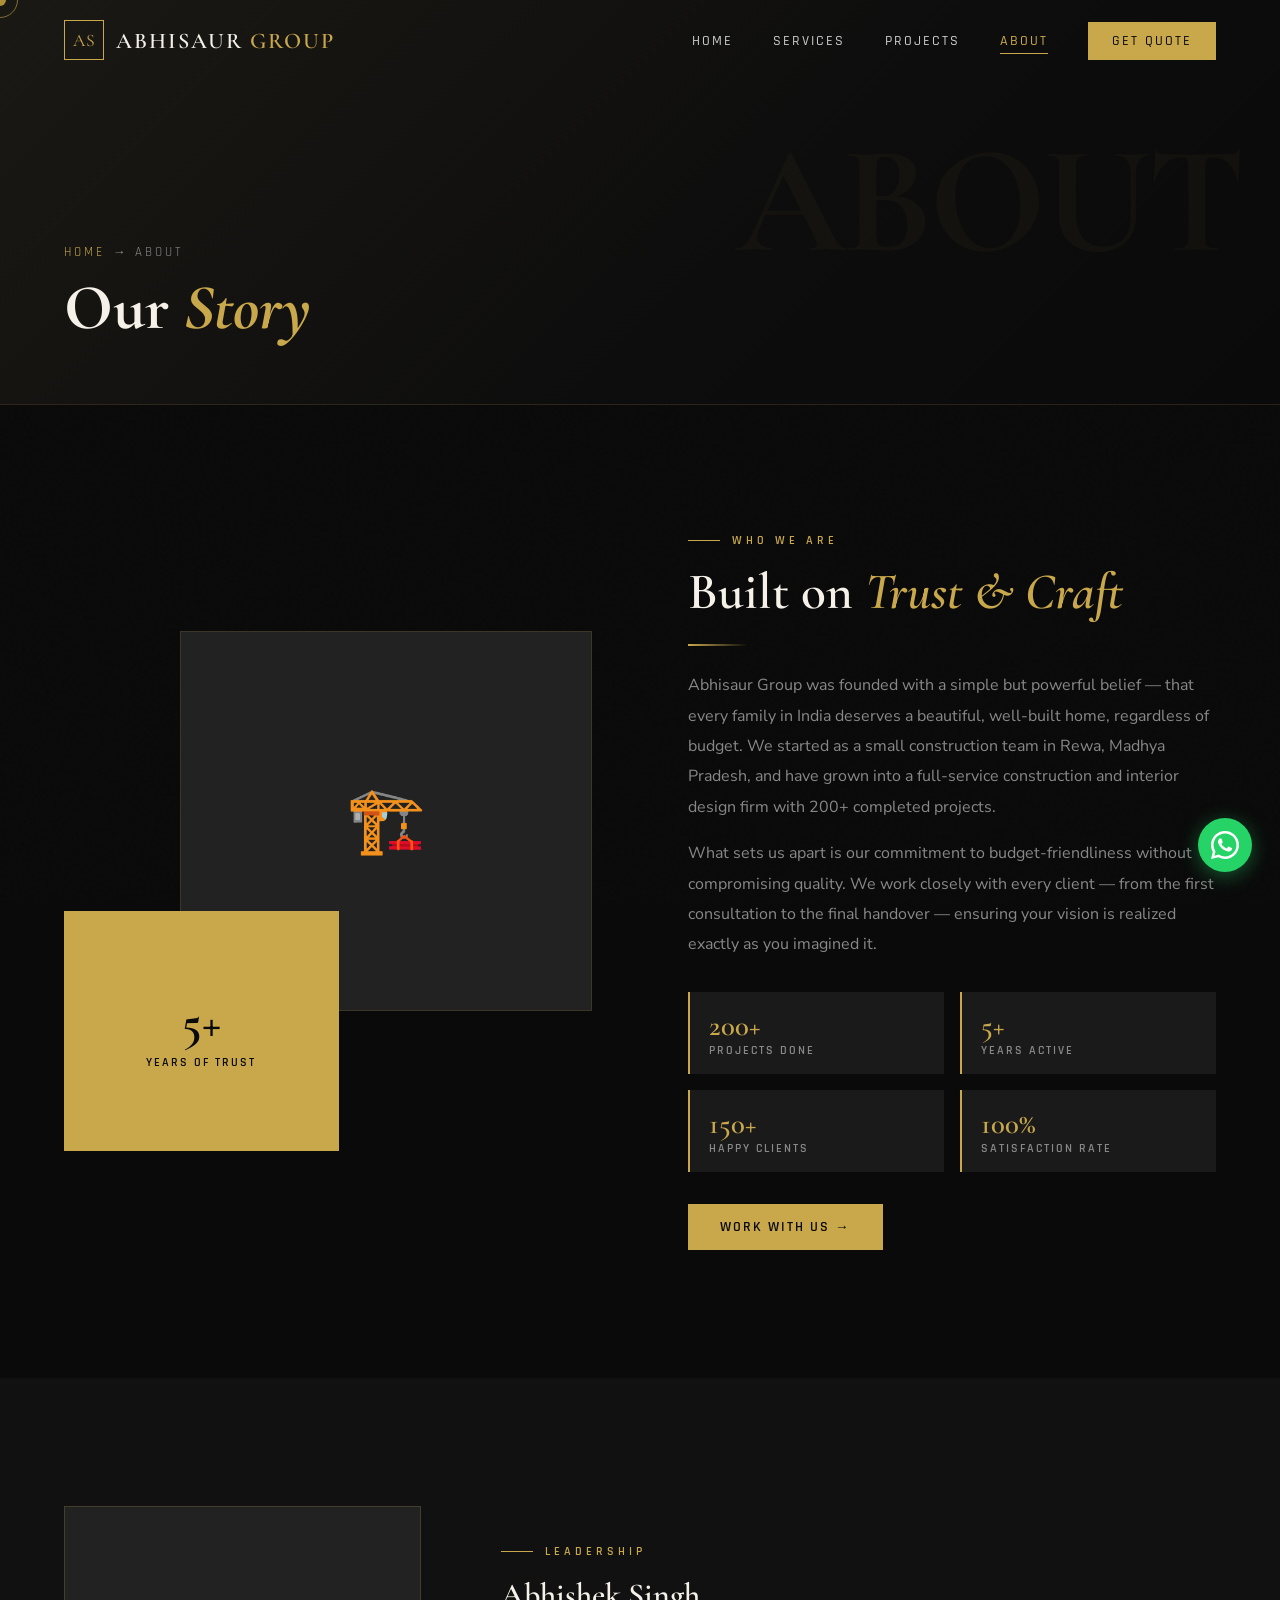
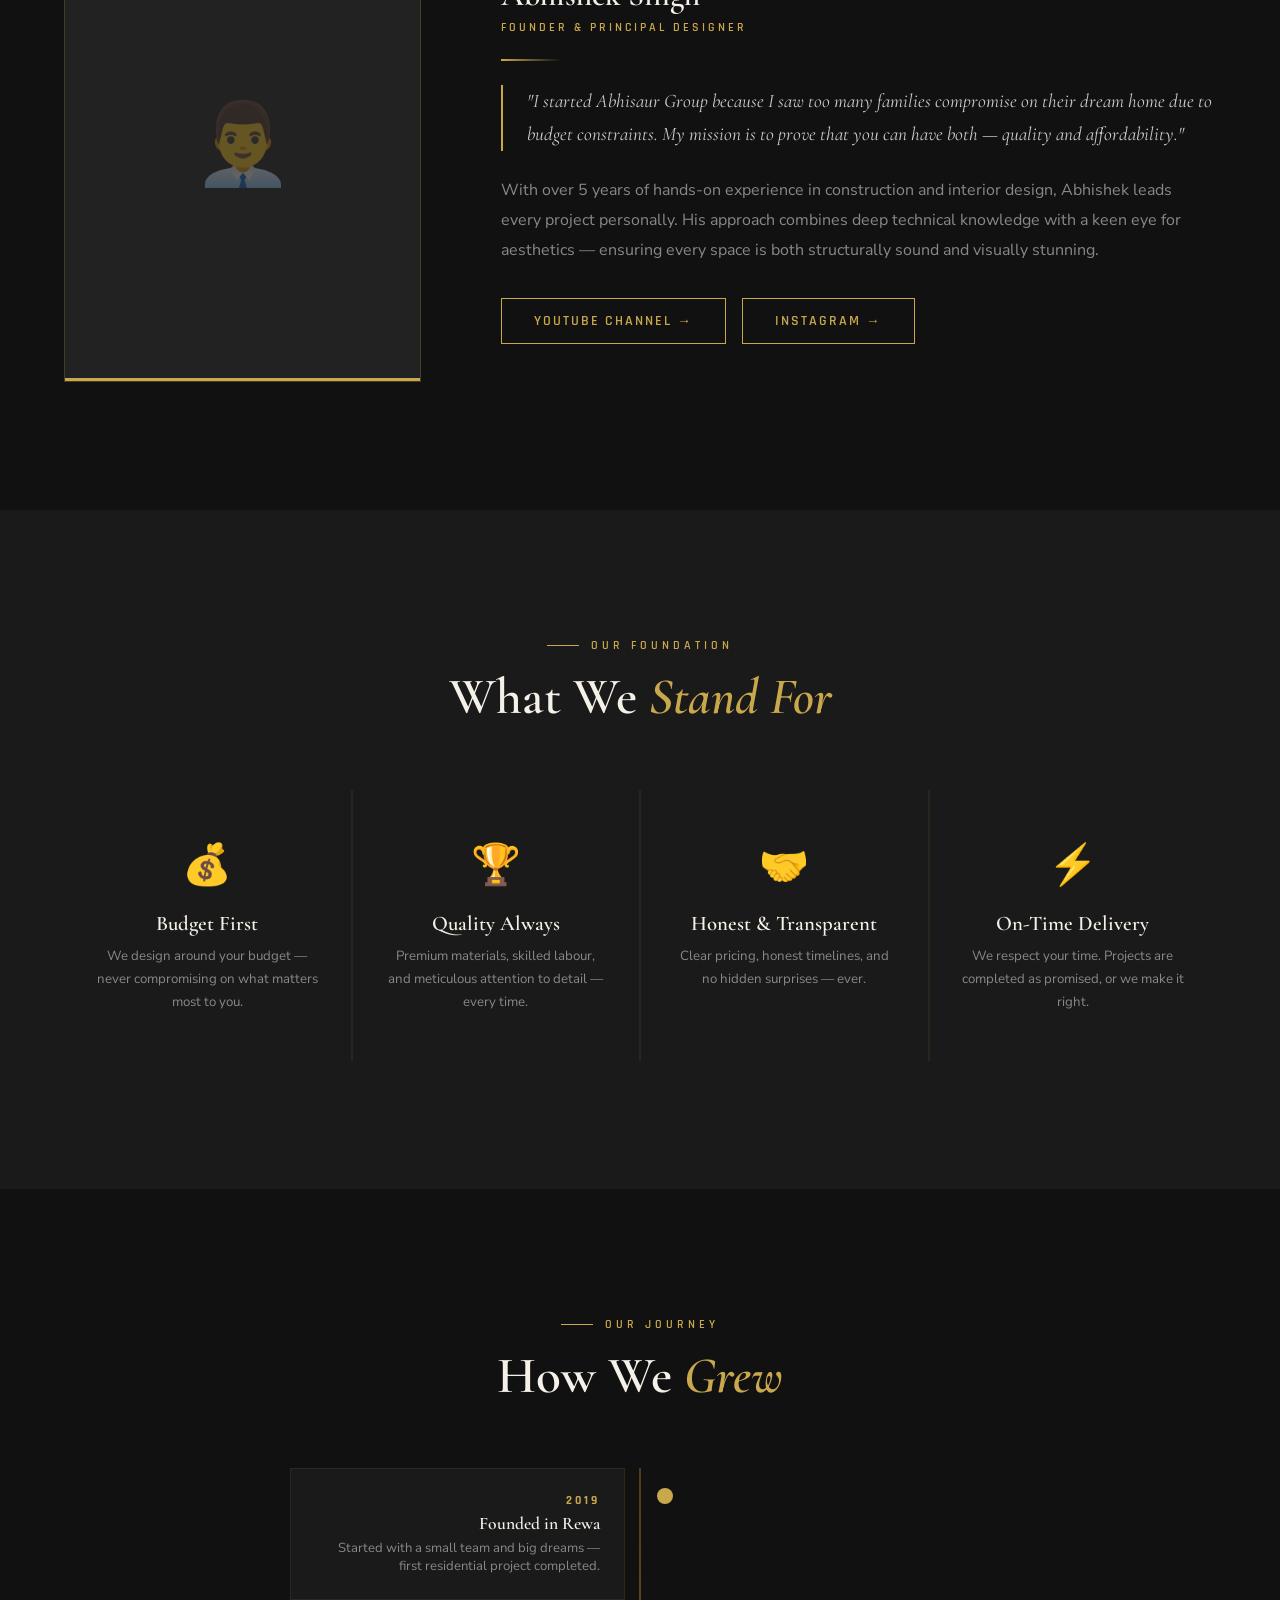
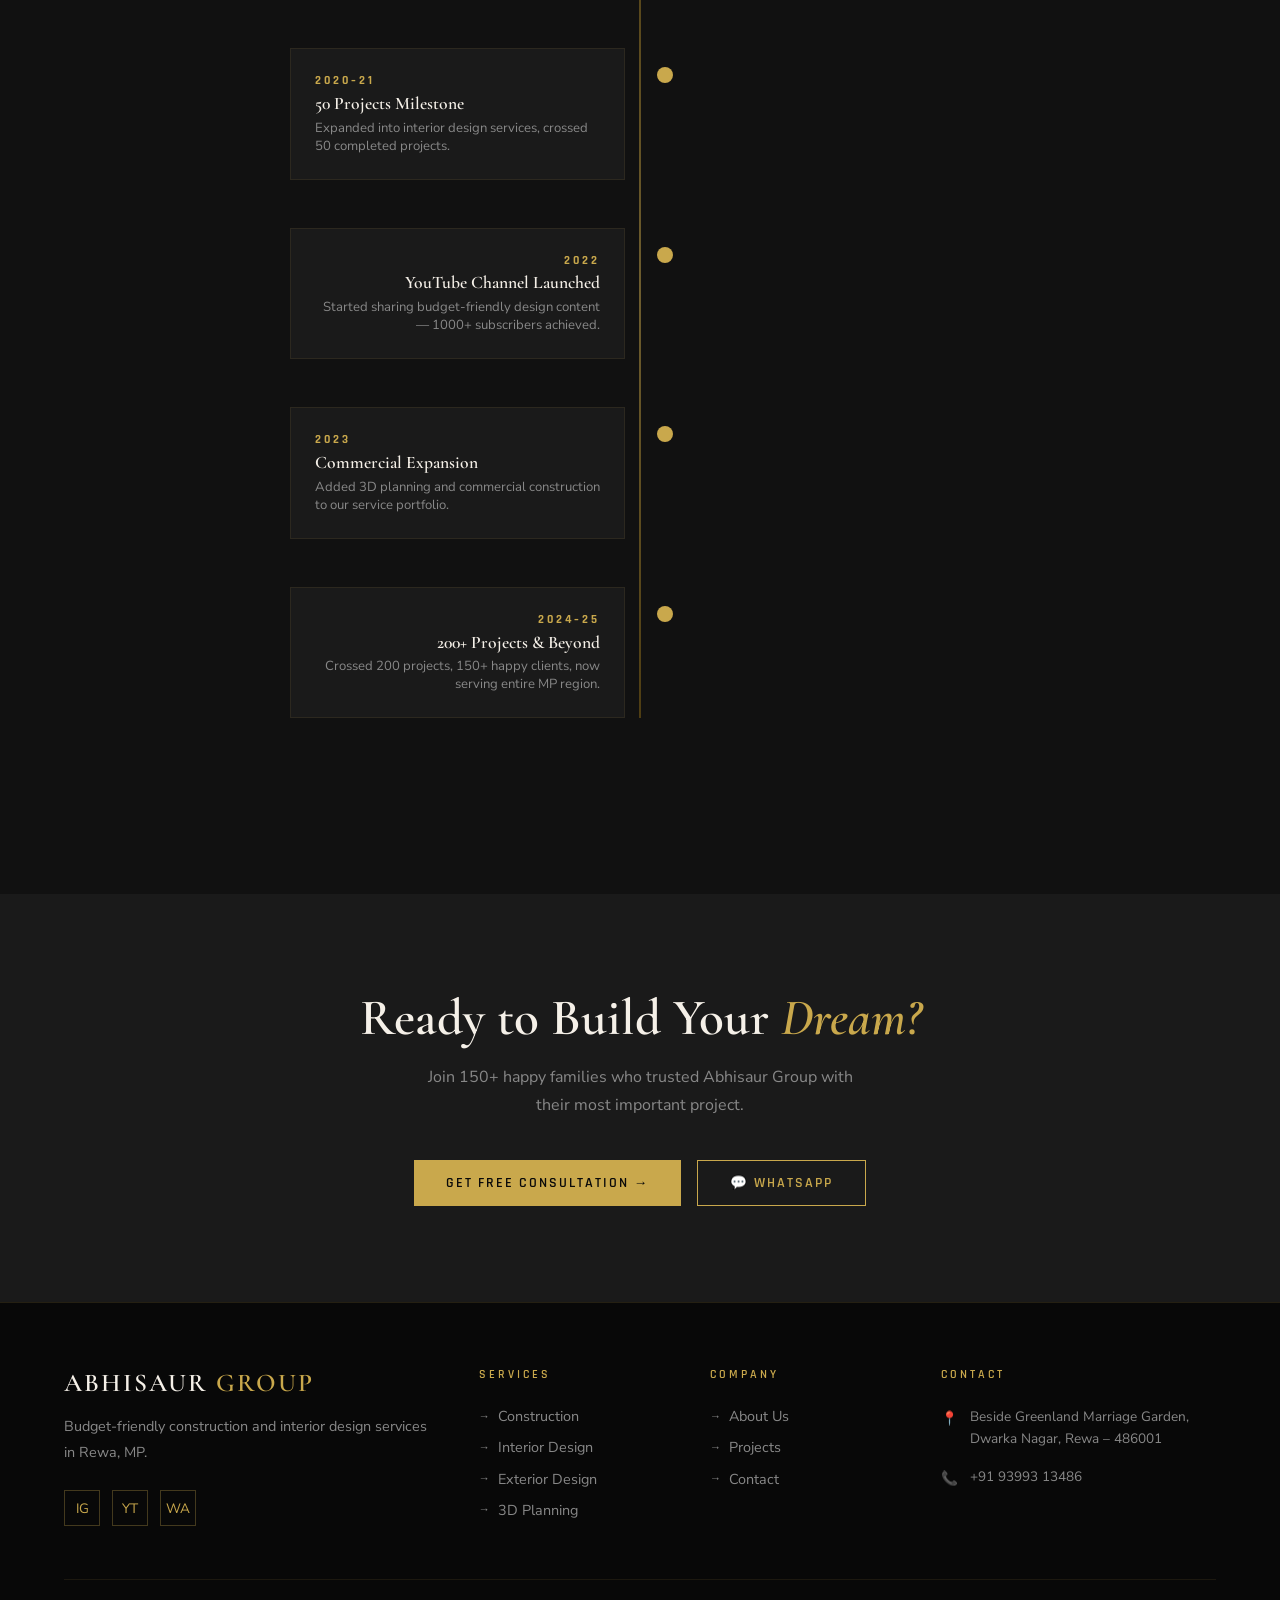
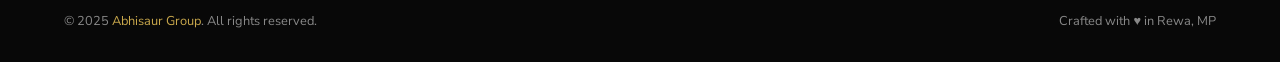
==== templates/about.html @ 3e4222fb "Abhisaur Group website" ====
<!DOCTYPE html>
<html lang="en">
<head>
<meta charset="UTF-8">
<meta name="viewport" content="width=device-width, initial-scale=1.0">
<title>About Us — Abhisaur Group</title>
<link rel="stylesheet" href="/static/css/main.css">
<style>
.about-story {
  padding: 8rem 5%;
  display: grid; grid-template-columns: 1fr 1fr;
  gap: 6rem; align-items: center;
}
.about-img-stack {
  position: relative; height: 520px;
}
.about-img-1 {
  position: absolute; right: 0; top: 0;
  width: 78%; height: 380px;
  background: var(--dark3);
  border: 1px solid rgba(201,168,76,0.15);
  display: flex; align-items: center; justify-content: center;
  font-size: 4rem;
}
.about-img-2 {
  position: absolute; left: 0; bottom: 0;
  width: 52%; height: 240px;
  background: var(--gold);
  display: flex; align-items: center; justify-content: center;
  flex-direction: column;
  z-index: 2; gap: 4px;
}
.about-img-2-num {
  font-family: 'Cormorant Garamond', serif;
  font-size: 3rem; font-weight: 700; color: var(--black);
}
.about-img-2-text {
  font-family: 'Rajdhani', sans-serif;
  font-size: 0.75rem; font-weight: 600;
  letter-spacing: 2px; color: var(--black); text-transform: uppercase;
}
.about-text .section-title { margin: 0.5rem 0 1rem; }
.about-text p { color: var(--gray); line-height: 1.9; margin-bottom: 1rem; }
.about-highlights {
  display: grid; grid-template-columns: 1fr 1fr;
  gap: 1rem; margin: 2rem 0;
}
.highlight-item {
  background: var(--dark2);
  border-left: 2px solid var(--gold);
  padding: 1rem 1.2rem;
}
.highlight-val {
  font-family: 'Cormorant Garamond', serif;
  font-size: 1.8rem; font-weight: 600; color: var(--gold);
}
.highlight-key {
  font-family: 'Rajdhani', sans-serif;
  font-size: 0.72rem; font-weight: 600;
  letter-spacing: 2px; color: var(--gray);
  text-transform: uppercase;
}

.values-section {
  padding: 8rem 5%;
  background: var(--dark2);
}
.values-grid {
  display: grid; grid-template-columns: repeat(4, 1fr);
  gap: 2px; background: rgba(201,168,76,0.08);
  margin-top: 4rem;
}
.value-card {
  background: var(--dark2);
  padding: 3rem 2rem; text-align: center;
  transition: background 0.3s;
}
.value-card:hover { background: var(--dark3); }
.value-icon { font-size: 2.5rem; margin-bottom: 1.2rem; display: block; }
.value-name {
  font-family: 'Cormorant Garamond', serif;
  font-size: 1.3rem; font-weight: 600; color: var(--white);
  margin-bottom: 0.6rem;
}
.value-desc { color: var(--gray); font-size: 0.83rem; line-height: 1.7; }

.founder-section {
  padding: 8rem 5%;
  display: grid; grid-template-columns: 1fr 2fr;
  gap: 5rem; align-items: center;
}
.founder-photo {
  width: 100%; aspect-ratio: 3/4;
  background: var(--dark3);
  border: 1px solid rgba(201,168,76,0.2);
  display: flex; align-items: center; justify-content: center;
  position: relative; overflow: hidden;
}
.founder-photo::after {
  content: ''; position: absolute;
  bottom: 0; left: 0; right: 0; height: 3px;
  background: var(--gold);
}
.founder-photo-icon { font-size: 5rem; opacity: 0.3; }
.founder-name {
  font-family: 'Cormorant Garamond', serif;
  font-size: 2rem; font-weight: 600; color: var(--white);
  margin-bottom: 0.3rem;
}
.founder-title {
  font-family: 'Rajdhani', sans-serif;
  font-size: 0.78rem; font-weight: 600;
  letter-spacing: 3px; text-transform: uppercase;
  color: var(--gold); margin-bottom: 1.5rem;
}
.founder-quote {
  font-family: 'Cormorant Garamond', serif;
  font-size: 1.2rem; font-style: italic;
  color: var(--gray-light); line-height: 1.7;
  border-left: 2px solid var(--gold);
  padding-left: 1.5rem; margin: 1.5rem 0;
}
.founder-text { color: var(--gray); line-height: 1.9; }

.timeline-section {
  padding: 8rem 5%;
  background: var(--dark);
}
.timeline { position: relative; max-width: 700px; margin: 4rem auto 0; }
.timeline::before {
  content: ''; position: absolute;
  left: 50%; top: 0; bottom: 0; width: 1px;
  background: linear-gradient(var(--gold-dark), var(--gold), var(--gold-dark));
  transform: translateX(-50%);
}
.timeline-item {
  display: flex; gap: 2rem;
  margin-bottom: 3rem; align-items: flex-start;
}
.timeline-item:nth-child(even) { flex-direction: row-reverse; }
.timeline-content {
  flex: 1;
  background: var(--dark2);
  border: 1px solid rgba(201,168,76,0.1);
  padding: 1.5rem; position: relative;
}
.timeline-item:nth-child(odd) .timeline-content { text-align: right; }
.timeline-dot {
  width: 16px; height: 16px; flex-shrink: 0;
  background: var(--gold); border-radius: 50%;
  margin-top: 1.2rem; position: relative; z-index: 1;
}
.timeline-year {
  font-family: 'Rajdhani', sans-serif;
  font-size: 0.72rem; font-weight: 700;
  letter-spacing: 3px; color: var(--gold);
  margin-bottom: 0.3rem;
}
.timeline-event {
  font-family: 'Cormorant Garamond', serif;
  font-size: 1.1rem; font-weight: 600; color: var(--white);
}
.timeline-detail { color: var(--gray); font-size: 0.82rem; margin-top: 0.3rem; }

@media (max-width: 768px) {
  .about-story { grid-template-columns: 1fr; }
  .about-img-stack { height: 350px; }
  .values-grid { grid-template-columns: repeat(2, 1fr); }
  .founder-section { grid-template-columns: 1fr; }
  .founder-photo { max-width: 280px; margin: 0 auto; }
  .timeline::before { left: 24px; }
  .timeline-item, .timeline-item:nth-child(even) { flex-direction: row; }
  .timeline-item:nth-child(odd) .timeline-content { text-align: left; }
}
</style>
</head>
<body>
<div class="cursor"></div>
<div class="cursor-follower"></div>

<nav>
  <a href="/" class="nav-logo">
    <div class="nav-logo-emblem">AS</div>
    <span class="nav-logo-text">ABHISAUR <span>GROUP</span></span>
  </a>
  <ul class="nav-links">
    <li><a href="/">Home</a></li>
    <li><a href="/services">Services</a></li>
    <li><a href="/projects">Projects</a></li>
    <li><a href="/about" class="active">About</a></li>
    <li><a href="/contact" class="nav-cta">Get Quote</a></li>
  </ul>
  <div class="hamburger"><span></span><span></span><span></span></div>
</nav>
<div class="mobile-menu">
  <span class="mobile-close">✕</span>
  <a href="/">Home</a><a href="/services">Services</a>
  <a href="/projects">Projects</a><a href="/about">About</a>
  <a href="/contact">Get Quote</a>
</div>

<div class="page-hero">
  <div class="page-hero-bg-text">ABOUT</div>
  <div class="page-hero-content">
    <div class="page-breadcrumb"><a href="/">Home</a> → About</div>
    <h1 class="page-hero-title">Our <span>Story</span></h1>
  </div>
</div>

<!-- STORY -->
<section class="about-story">
  <div class="about-img-stack reveal-left">
    <div class="about-img-1">🏗️</div>
    <div class="about-img-2">
      <div class="about-img-2-num">5+</div>
      <div class="about-img-2-text">Years of Trust</div>
    </div>
  </div>
  <div class="about-text reveal-right">
    <div class="section-tag">Who We Are</div>
    <h2 class="section-title">Built on <span>Trust & Craft</span></h2>
    <div class="gold-line"></div>
    <p>Abhisaur Group was founded with a simple but powerful belief — that every family in India deserves a beautiful, well-built home, regardless of budget. We started as a small construction team in Rewa, Madhya Pradesh, and have grown into a full-service construction and interior design firm with 200+ completed projects.</p>
    <p>What sets us apart is our commitment to budget-friendliness without compromising quality. We work closely with every client — from the first consultation to the final handover — ensuring your vision is realized exactly as you imagined it.</p>
    <div class="about-highlights">
      <div class="highlight-item">
        <div class="highlight-val">200+</div>
        <div class="highlight-key">Projects Done</div>
      </div>
      <div class="highlight-item">
        <div class="highlight-val">5+</div>
        <div class="highlight-key">Years Active</div>
      </div>
      <div class="highlight-item">
        <div class="highlight-val">150+</div>
        <div class="highlight-key">Happy Clients</div>
      </div>
      <div class="highlight-item">
        <div class="highlight-val">100%</div>
        <div class="highlight-key">Satisfaction Rate</div>
      </div>
    </div>
    <a href="/contact" class="btn-gold">Work With Us →</a>
  </div>
</section>

<!-- FOUNDER -->
<section class="founder-section" style="background:var(--dark);">
  <div class="founder-photo reveal-left">
    <div class="founder-photo-icon">👨‍💼</div>
  </div>
  <div class="reveal-right">
    <div class="section-tag">Leadership</div>
    <div class="founder-name">Abhishek Singh</div>
    <div class="founder-title">Founder & Principal Designer</div>
    <div class="gold-line"></div>
    <div class="founder-quote">
      "I started Abhisaur Group because I saw too many families compromise on their dream home due to budget constraints. My mission is to prove that you can have both — quality and affordability."
    </div>
    <p class="founder-text">With over 5 years of hands-on experience in construction and interior design, Abhishek leads every project personally. His approach combines deep technical knowledge with a keen eye for aesthetics — ensuring every space is both structurally sound and visually stunning.</p>
    <div style="display:flex;gap:1rem;margin-top:2rem;flex-wrap:wrap;">
      <a href="https://www.youtube.com/@AbhisaurGroup" target="_blank" class="btn-outline">YouTube Channel →</a>
      <a href="https://www.instagram.com/abhisaurgroup/" target="_blank" class="btn-outline">Instagram →</a>
    </div>
  </div>
</section>

<!-- VALUES -->
<section class="values-section">
  <div style="text-align:center;" class="reveal">
    <div class="section-tag" style="justify-content:center;">Our Foundation</div>
    <h2 class="section-title">What We <span>Stand For</span></h2>
  </div>
  <div class="values-grid">
    <div class="value-card reveal">
      <span class="value-icon">💰</span>
      <div class="value-name">Budget First</div>
      <div class="value-desc">We design around your budget — never compromising on what matters most to you.</div>
    </div>
    <div class="value-card reveal" style="transition-delay:0.1s">
      <span class="value-icon">🏆</span>
      <div class="value-name">Quality Always</div>
      <div class="value-desc">Premium materials, skilled labour, and meticulous attention to detail — every time.</div>
    </div>
    <div class="value-card reveal" style="transition-delay:0.2s">
      <span class="value-icon">🤝</span>
      <div class="value-name">Honest & Transparent</div>
      <div class="value-desc">Clear pricing, honest timelines, and no hidden surprises — ever.</div>
    </div>
    <div class="value-card reveal" style="transition-delay:0.3s">
      <span class="value-icon">⚡</span>
      <div class="value-name">On-Time Delivery</div>
      <div class="value-desc">We respect your time. Projects are completed as promised, or we make it right.</div>
    </div>
  </div>
</section>

<!-- TIMELINE -->
<section class="timeline-section">
  <div style="text-align:center;" class="reveal">
    <div class="section-tag" style="justify-content:center;">Our Journey</div>
    <h2 class="section-title">How We <span>Grew</span></h2>
  </div>
  <div class="timeline">
    <div class="timeline-item reveal">
      <div class="timeline-content">
        <div class="timeline-year">2019</div>
        <div class="timeline-event">Founded in Rewa</div>
        <div class="timeline-detail">Started with a small team and big dreams — first residential project completed.</div>
      </div>
      <div class="timeline-dot"></div>
      <div style="flex:1"></div>
    </div>
    <div class="timeline-item reveal">
      <div style="flex:1"></div>
      <div class="timeline-dot"></div>
      <div class="timeline-content">
        <div class="timeline-year">2020–21</div>
        <div class="timeline-event">50 Projects Milestone</div>
        <div class="timeline-detail">Expanded into interior design services, crossed 50 completed projects.</div>
      </div>
    </div>
    <div class="timeline-item reveal">
      <div class="timeline-content">
        <div class="timeline-year">2022</div>
        <div class="timeline-event">YouTube Channel Launched</div>
        <div class="timeline-detail">Started sharing budget-friendly design content — 1000+ subscribers achieved.</div>
      </div>
      <div class="timeline-dot"></div>
      <div style="flex:1"></div>
    </div>
    <div class="timeline-item reveal">
      <div style="flex:1"></div>
      <div class="timeline-dot"></div>
      <div class="timeline-content">
        <div class="timeline-year">2023</div>
        <div class="timeline-event">Commercial Expansion</div>
        <div class="timeline-detail">Added 3D planning and commercial construction to our service portfolio.</div>
      </div>
    </div>
    <div class="timeline-item reveal">
      <div class="timeline-content">
        <div class="timeline-year">2024–25</div>
        <div class="timeline-event">200+ Projects & Beyond</div>
        <div class="timeline-detail">Crossed 200 projects, 150+ happy clients, now serving entire MP region.</div>
      </div>
      <div class="timeline-dot"></div>
      <div style="flex:1"></div>
    </div>
  </div>
</section>

<section style="padding:6rem 5%;background:var(--dark2);text-align:center;">
  <h2 class="section-title reveal">Ready to Build Your <span>Dream?</span></h2>
  <p style="color:var(--gray);margin:1rem auto 2.5rem;max-width:460px;line-height:1.8;" class="reveal">Join 150+ happy families who trusted Abhisaur Group with their most important project.</p>
  <div style="display:flex;gap:1rem;justify-content:center;flex-wrap:wrap;" class="reveal">
    <a href="/contact" class="btn-gold">Get Free Consultation →</a>
    <a href="https://wa.me/919399313486" target="_blank" class="btn-outline">💬 WhatsApp</a>
  </div>
</section>

<footer>
  <div class="footer-grid">
    <div>
      <div class="footer-brand-name">ABHISAUR <span>GROUP</span></div>
      <p class="footer-desc">Budget-friendly construction and interior design services in Rewa, MP.</p>
      <div class="footer-social">
        <a href="https://www.instagram.com/abhisaurgroup/" target="_blank">IG</a>
        <a href="https://www.youtube.com/@AbhisaurGroup" target="_blank">YT</a>
        <a href="https://wa.me/919399313486" target="_blank">WA</a>
      </div>
    </div>
    <div>
      <div class="footer-heading">Services</div>
      <ul class="footer-links">
        <li><a href="/services#construction">Construction</a></li>
        <li><a href="/services#interior">Interior Design</a></li>
        <li><a href="/services#exterior">Exterior Design</a></li>
        <li><a href="/services#planning">3D Planning</a></li>
      </ul>
    </div>
    <div>
      <div class="footer-heading">Company</div>
      <ul class="footer-links">
        <li><a href="/about">About Us</a></li>
        <li><a href="/projects">Projects</a></li>
        <li><a href="/contact">Contact</a></li>
      </ul>
    </div>
    <div>
      <div class="footer-heading">Contact</div>
      <div class="footer-contact-item">
        <span class="footer-contact-icon">📍</span>
        <span>Beside Greenland Marriage Garden, Dwarka Nagar, Rewa – 486001</span>
      </div>
      <div class="footer-contact-item">
        <span class="footer-contact-icon">📞</span>
        <span><a href="tel:+919399313486" style="color:var(--gray);text-decoration:none;">+91 93993 13486</a></span>
      </div>
    </div>
  </div>
  <div class="footer-bottom">
    <div class="footer-copy">© 2025 <span>Abhisaur Group</span>. All rights reserved.</div>
    <div class="footer-copy">Crafted with ♥ in Rewa, MP</div>
  </div>
</footer>

<a href="https://wa.me/919399313486" class="whatsapp-float" target="_blank">
  <svg viewBox="0 0 24 24"><path d="M17.472 14.382c-.297-.149-1.758-.867-2.03-.967-.273-.099-.471-.148-.67.15-.197.297-.767.966-.94 1.164-.173.199-.347.223-.644.075-.297-.15-1.255-.463-2.39-1.475-.883-.788-1.48-1.761-1.653-2.059-.173-.297-.018-.458.13-.606.134-.133.298-.347.446-.52.149-.174.198-.298.298-.497.099-.198.05-.371-.025-.52-.075-.149-.669-1.612-.916-2.207-.242-.579-.487-.5-.669-.51-.173-.008-.371-.01-.57-.01-.198 0-.52.074-.792.372-.272.297-1.04 1.016-1.04 2.479 0 1.462 1.065 2.875 1.213 3.074.149.198 2.096 3.2 5.077 4.487.709.306 1.262.489 1.694.625.712.227 1.36.195 1.871.118.571-.085 1.758-.719 2.006-1.413.248-.694.248-1.289.173-1.413-.074-.124-.272-.198-.57-.347z"/><path d="M12 0C5.373 0 0 5.373 0 12c0 2.139.563 4.148 1.546 5.887L.057 23.943l6.212-1.458A11.95 11.95 0 0012 24c6.627 0 12-5.373 12-12S18.627 0 12 0zm0 21.818a9.793 9.793 0 01-5.034-1.388l-.361-.214-3.741.979 1.001-3.651-.235-.374A9.793 9.793 0 012.182 12c0-5.413 4.405-9.818 9.818-9.818 5.413 0 9.818 4.405 9.818 9.818 0 5.413-4.405 9.818-9.818 9.818z"/></svg>
</a>

<script src="/static/js/main.js"></script>
</body>
</html>
---- static/css/main.css ----
@import url('https://fonts.googleapis.com/css2?family=Cormorant+Garamond:ital,wght@0,300;0,400;0,600;0,700;1,300;1,400&family=Rajdhani:wght@300;400;500;600;700&family=Nunito+Sans:wght@300;400;600&display=swap');

:root {
  --gold: #C9A84C;
  --gold-light: #E8C97A;
  --gold-dark: #8B6914;
  --black: #0A0A0A;
  --dark: #111111;
  --dark2: #1A1A1A;
  --dark3: #222222;
  --gray: #888888;
  --gray-light: #CCCCCC;
  --white: #F5F0E8;
  --accent: #D4A853;
}

*, *::before, *::after { margin: 0; padding: 0; box-sizing: border-box; }

html { scroll-behavior: smooth; }

body {
  font-family: 'Nunito Sans', sans-serif;
  background: var(--black);
  color: var(--white);
  overflow-x: hidden;
  cursor: none;
}

/* Custom cursor */
.cursor {
  width: 12px; height: 12px;
  background: var(--gold);
  border-radius: 50%;
  position: fixed; top: 0; left: 0;
  pointer-events: none; z-index: 99999;
  transform: translate(-50%, -50%);
  transition: transform 0.1s ease, width 0.3s, height 0.3s, background 0.3s;
  mix-blend-mode: difference;
}
.cursor-follower {
  width: 36px; height: 36px;
  border: 1px solid var(--gold);
  border-radius: 50%;
  position: fixed; top: 0; left: 0;
  pointer-events: none; z-index: 99998;
  transform: translate(-50%, -50%);
  transition: transform 0.15s ease, width 0.3s, height 0.3s;
  opacity: 0.6;
}
body:hover .cursor { opacity: 1; }

/* Scrollbar */
::-webkit-scrollbar { width: 4px; }
::-webkit-scrollbar-track { background: var(--dark); }
::-webkit-scrollbar-thumb { background: var(--gold-dark); }

/* ─── NAVBAR ─── */
nav {
  position: fixed; top: 0; left: 0; right: 0; z-index: 1000;
  padding: 0 5%;
  display: flex; align-items: center; justify-content: space-between;
  height: 80px;
  transition: all 0.4s ease;
}
nav.scrolled {
  background: rgba(10,10,10,0.95);
  backdrop-filter: blur(20px);
  border-bottom: 1px solid rgba(201,168,76,0.2);
  height: 64px;
}
.nav-logo {
  display: flex; align-items: center; gap: 12px;
  text-decoration: none;
}
.nav-logo-text {
  font-family: 'Cormorant Garamond', serif;
  font-size: 1.4rem; font-weight: 600;
  color: var(--white); letter-spacing: 2px;
}
.nav-logo-text span { color: var(--gold); }
.nav-logo-emblem {
  width: 40px; height: 40px;
  border: 1px solid var(--gold);
  display: flex; align-items: center; justify-content: center;
  font-family: 'Cormorant Garamond', serif;
  font-size: 1.1rem; color: var(--gold);
  letter-spacing: 1px;
}
.nav-links {
  display: flex; align-items: center; gap: 2.5rem;
  list-style: none;
}
.nav-links a {
  font-family: 'Rajdhani', sans-serif;
  font-size: 0.85rem; font-weight: 500;
  color: var(--gray-light); text-decoration: none;
  letter-spacing: 2px; text-transform: uppercase;
  position: relative; padding-bottom: 4px;
  transition: color 0.3s;
}
.nav-links a::after {
  content: ''; position: absolute; bottom: 0; left: 0;
  width: 0; height: 1px; background: var(--gold);
  transition: width 0.3s ease;
}
.nav-links a:hover, .nav-links a.active { color: var(--gold); }
.nav-links a:hover::after, .nav-links a.active::after { width: 100%; }
.nav-cta {
  font-family: 'Rajdhani', sans-serif;
  font-size: 0.8rem; font-weight: 600;
  letter-spacing: 2px; text-transform: uppercase;
  color: var(--black) !important;
  background: var(--gold);
  padding: 10px 24px !important;
  transition: background 0.3s, transform 0.2s !important;
}
.nav-cta::after { display: none !important; }
.nav-cta:hover { background: var(--gold-light) !important; transform: translateY(-1px); }

.hamburger {
  display: none; flex-direction: column; gap: 5px;
  cursor: pointer; padding: 5px;
}
.hamburger span {
  width: 24px; height: 1.5px; background: var(--gold);
  transition: all 0.3s;
}
.mobile-menu {
  display: none; position: fixed;
  top: 0; left: 0; right: 0; bottom: 0;
  background: var(--black);
  z-index: 999; flex-direction: column;
  align-items: center; justify-content: center; gap: 2rem;
}
.mobile-menu.open { display: flex; }
.mobile-menu a {
  font-family: 'Cormorant Garamond', serif;
  font-size: 2.5rem; color: var(--white);
  text-decoration: none; transition: color 0.3s;
}
.mobile-menu a:hover { color: var(--gold); }
.mobile-close {
  position: absolute; top: 24px; right: 5%;
  font-size: 2rem; color: var(--gold); cursor: pointer;
}

/* ─── SECTION BASICS ─── */
section { position: relative; }

.section-tag {
  font-family: 'Rajdhani', sans-serif;
  font-size: 0.75rem; font-weight: 600;
  letter-spacing: 4px; text-transform: uppercase;
  color: var(--gold); margin-bottom: 1rem;
  display: flex; align-items: center; gap: 12px;
}
.section-tag::before {
  content: ''; width: 32px; height: 1px; background: var(--gold);
}

.section-title {
  font-family: 'Cormorant Garamond', serif;
  font-size: clamp(2.2rem, 4vw, 3.5rem);
  font-weight: 600; line-height: 1.1;
  color: var(--white);
}
.section-title span { color: var(--gold); font-style: italic; }

.gold-line {
  width: 60px; height: 2px;
  background: linear-gradient(90deg, var(--gold), transparent);
  margin: 1.5rem 0;
}

/* ─── BUTTONS ─── */
.btn-gold {
  display: inline-flex; align-items: center; gap: 10px;
  font-family: 'Rajdhani', sans-serif;
  font-size: 0.85rem; font-weight: 600;
  letter-spacing: 2px; text-transform: uppercase;
  color: var(--black); background: var(--gold);
  padding: 14px 32px; text-decoration: none;
  border: none; cursor: pointer;
  transition: all 0.3s ease; position: relative;
  overflow: hidden;
}
.btn-gold::before {
  content: ''; position: absolute;
  top: 0; left: -100%; width: 100%; height: 100%;
  background: linear-gradient(90deg, transparent, rgba(255,255,255,0.2), transparent);
  transition: left 0.5s;
}
.btn-gold:hover::before { left: 100%; }
.btn-gold:hover { background: var(--gold-light); transform: translateY(-2px); }

.btn-outline {
  display: inline-flex; align-items: center; gap: 10px;
  font-family: 'Rajdhani', sans-serif;
  font-size: 0.85rem; font-weight: 600;
  letter-spacing: 2px; text-transform: uppercase;
  color: var(--gold); background: transparent;
  padding: 13px 32px; text-decoration: none;
  border: 1px solid var(--gold); cursor: pointer;
  transition: all 0.3s ease;
}
.btn-outline:hover { background: var(--gold); color: var(--black); }

/* ─── FOOTER ─── */
footer {
  background: #080808;
  border-top: 1px solid rgba(201,168,76,0.15);
  padding: 4rem 5% 2rem;
}
.footer-grid {
  display: grid; grid-template-columns: 2fr 1fr 1fr 1.5fr;
  gap: 3rem; margin-bottom: 3rem;
}
.footer-brand-name {
  font-family: 'Cormorant Garamond', serif;
  font-size: 1.6rem; font-weight: 600;
  color: var(--white); letter-spacing: 2px; margin-bottom: 1rem;
}
.footer-brand-name span { color: var(--gold); }
.footer-desc {
  color: var(--gray); font-size: 0.9rem; line-height: 1.8;
  margin-bottom: 1.5rem;
}
.footer-social { display: flex; gap: 12px; }
.footer-social a {
  width: 36px; height: 36px;
  border: 1px solid rgba(201,168,76,0.3);
  display: flex; align-items: center; justify-content: center;
  color: var(--gold); text-decoration: none; font-size: 0.85rem;
  transition: all 0.3s;
}
.footer-social a:hover { background: var(--gold); color: var(--black); }
.footer-heading {
  font-family: 'Rajdhani', sans-serif;
  font-size: 0.75rem; font-weight: 600;
  letter-spacing: 3px; text-transform: uppercase;
  color: var(--gold); margin-bottom: 1.5rem;
}
.footer-links { list-style: none; }
.footer-links li { margin-bottom: 0.7rem; }
.footer-links a {
  color: var(--gray); text-decoration: none;
  font-size: 0.9rem; transition: color 0.3s;
  display: flex; align-items: center; gap: 8px;
}
.footer-links a:hover { color: var(--gold); }
.footer-links a::before { content: '→'; font-size: 0.7rem; }
.footer-contact-item {
  display: flex; gap: 12px; margin-bottom: 1rem;
  color: var(--gray); font-size: 0.85rem; line-height: 1.6;
}
.footer-contact-icon { color: var(--gold); margin-top: 2px; flex-shrink: 0; }
.footer-bottom {
  border-top: 1px solid rgba(201,168,76,0.1);
  padding-top: 2rem;
  display: flex; justify-content: space-between; align-items: center;
}
.footer-copy {
  color: var(--gray); font-size: 0.8rem;
}
.footer-copy span { color: var(--gold); }

/* ─── WHATSAPP FLOAT ─── */
.whatsapp-float {
  position: fixed; bottom: 28px; right: 28px; z-index: 500;
  width: 54px; height: 54px;
  background: #25D366;
  border-radius: 50%;
  display: flex; align-items: center; justify-content: center;
  text-decoration: none; box-shadow: 0 4px 20px rgba(37,211,102,0.4);
  animation: pulse-wa 2s infinite;
  transition: transform 0.3s;
}
.whatsapp-float:hover { transform: scale(1.1); }
.whatsapp-float svg { width: 28px; height: 28px; fill: white; }
@keyframes pulse-wa {
  0%, 100% { box-shadow: 0 4px 20px rgba(37,211,102,0.4); }
  50% { box-shadow: 0 4px 40px rgba(37,211,102,0.7); }
}

/* ─── NOISE TEXTURE ─── */
body::before {
  content: ''; position: fixed;
  top: 0; left: 0; right: 0; bottom: 0;
  background-image: url("data:image/svg+xml,%3Csvg viewBox='0 0 256 256' xmlns='http://www.w3.org/2000/svg'%3E%3Cfilter id='noise'%3E%3CfeTurbulence type='fractalNoise' baseFrequency='0.9' numOctaves='4' stitchTiles='stitch'/%3E%3C/filter%3E%3Crect width='100%25' height='100%25' filter='url(%23noise)' opacity='0.03'/%3E%3C/svg%3E");
  pointer-events: none; z-index: 0; opacity: 0.4;
}

/* ─── ANIMATIONS ─── */
@keyframes fadeUp {
  from { opacity: 0; transform: translateY(40px); }
  to { opacity: 1; transform: translateY(0); }
}
@keyframes fadeIn {
  from { opacity: 0; } to { opacity: 1; }
}
@keyframes shimmer {
  0% { background-position: -200% center; }
  100% { background-position: 200% center; }
}
.reveal {
  opacity: 0; transform: translateY(40px);
  transition: opacity 0.8s ease, transform 0.8s ease;
}
.reveal.visible { opacity: 1; transform: translateY(0); }
.reveal-left {
  opacity: 0; transform: translateX(-40px);
  transition: opacity 0.8s ease, transform 0.8s ease;
}
.reveal-left.visible { opacity: 1; transform: translateX(0); }
.reveal-right {
  opacity: 0; transform: translateX(40px);
  transition: opacity 0.8s ease, transform 0.8s ease;
}
.reveal-right.visible { opacity: 1; transform: translateX(0); }

/* ─── PAGE HERO ─── */
.page-hero {
  height: 45vh; min-height: 320px;
  display: flex; align-items: flex-end;
  padding: 0 5% 4rem;
  position: relative;
  background: linear-gradient(135deg, var(--dark) 0%, var(--black) 100%);
  border-bottom: 1px solid rgba(201,168,76,0.15);
  overflow: hidden;
}
.page-hero::before {
  content: '';
  position: absolute; top: 0; left: 0; right: 0; bottom: 0;
  background: linear-gradient(135deg, rgba(201,168,76,0.05) 0%, transparent 60%);
}
.page-hero-bg-text {
  position: absolute; right: 3%;
  top: 50%; transform: translateY(-50%);
  font-family: 'Cormorant Garamond', serif;
  font-size: clamp(6rem, 12vw, 14rem);
  font-weight: 700; color: rgba(201,168,76,0.04);
  line-height: 1; letter-spacing: -4px;
  pointer-events: none; user-select: none;
}
.page-hero-content { position: relative; z-index: 1; }
.page-hero-title {
  font-family: 'Cormorant Garamond', serif;
  font-size: clamp(2.5rem, 5vw, 4.5rem);
  font-weight: 700; color: var(--white);
  line-height: 1;
}
.page-hero-title span { color: var(--gold); font-style: italic; }
.page-breadcrumb {
  font-family: 'Rajdhani', sans-serif;
  font-size: 0.8rem; letter-spacing: 3px;
  text-transform: uppercase; color: var(--gray);
  margin-bottom: 1rem;
  display: flex; align-items: center; gap: 8px;
}
.page-breadcrumb a { color: var(--gold); text-decoration: none; }

/* ─── RESPONSIVE ─── */
@media (max-width: 768px) {
  .nav-links { display: none; }
  .hamburger { display: flex; }
  .footer-grid { grid-template-columns: 1fr; gap: 2rem; }
  .footer-bottom { flex-direction: column; gap: 1rem; text-align: center; }
}
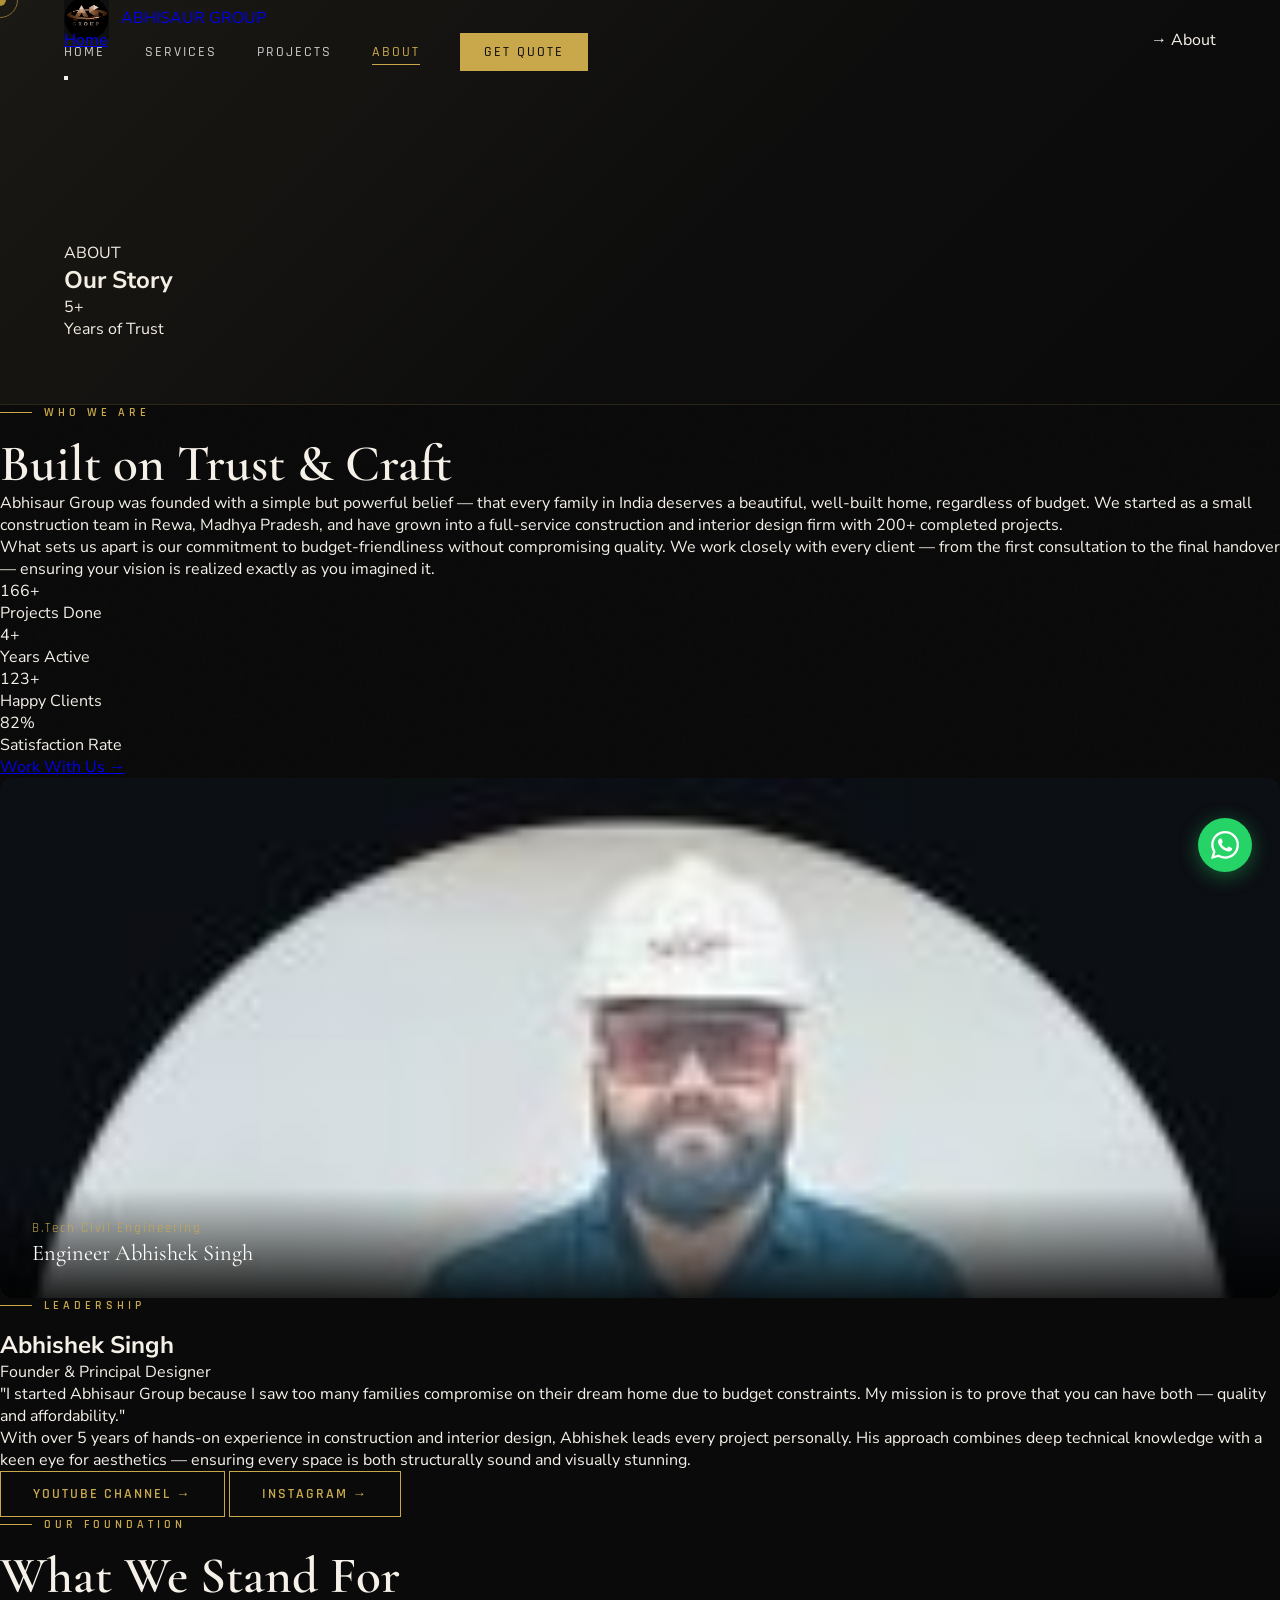
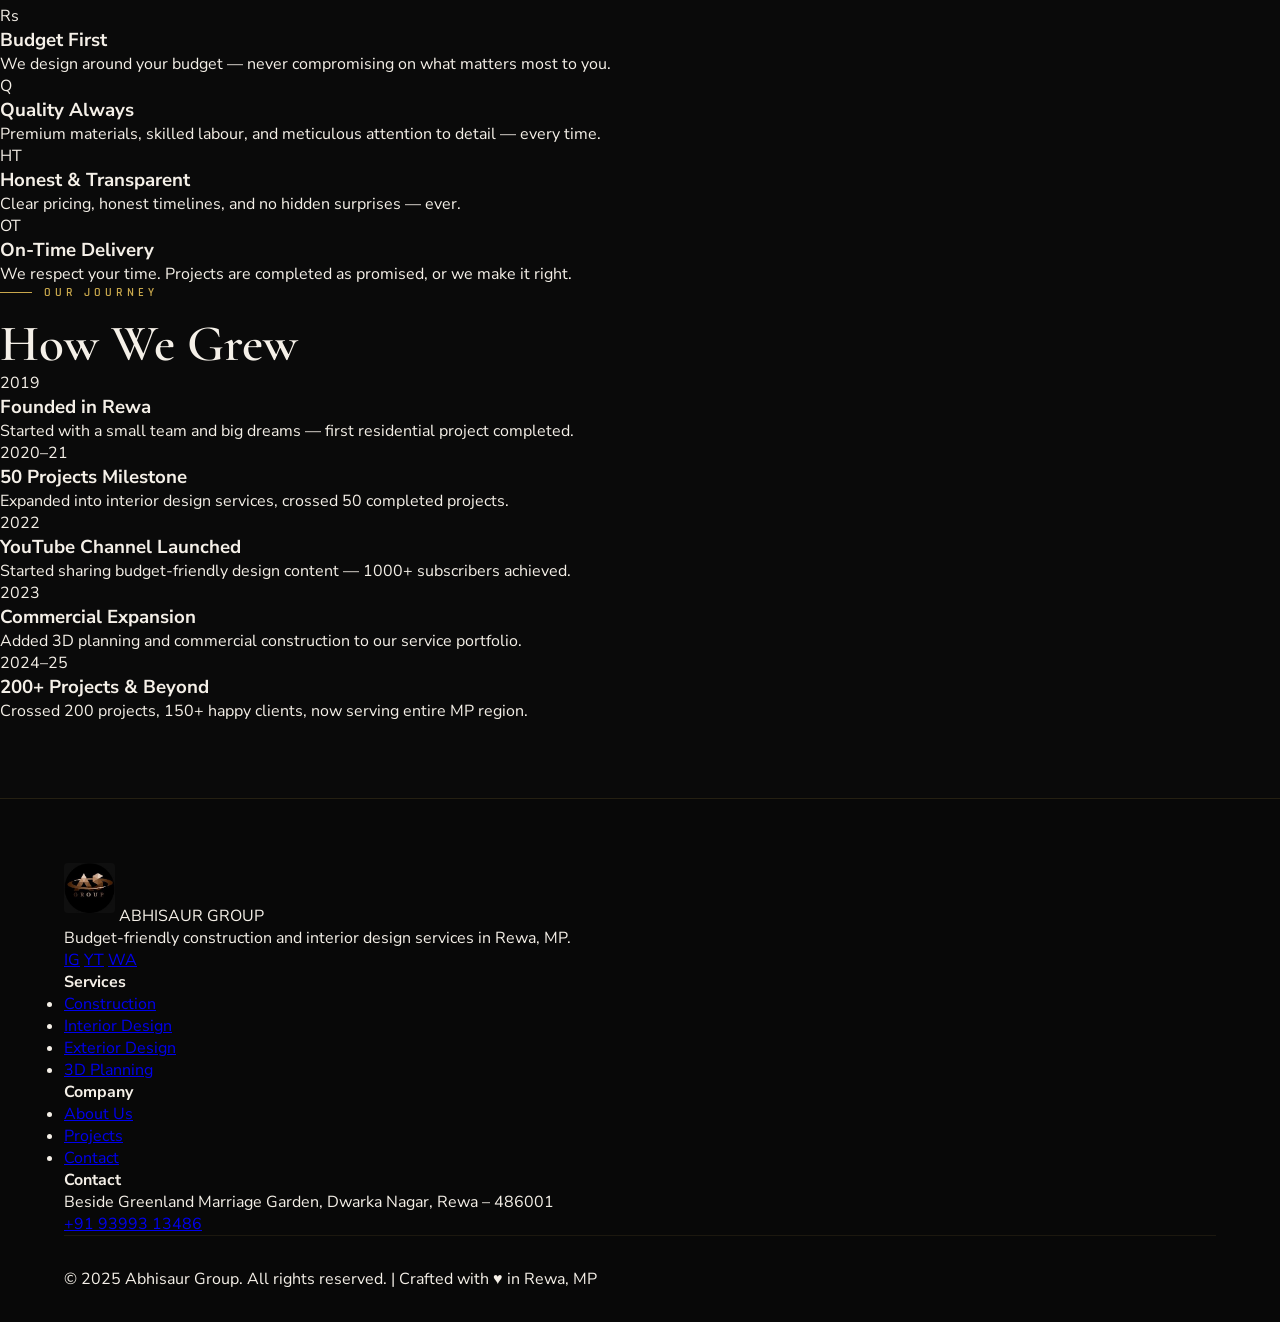
==== commit 15acb6c1: "feat: add real photos to all pages, remove emojis, add spotlight section" ====
--- a/templates/about.html
+++ b/templates/about.html
@@ -1,414 +1,225 @@
 <!DOCTYPE html>
 <html lang="en">
 <head>
-<meta charset="UTF-8">
-<meta name="viewport" content="width=device-width, initial-scale=1.0">
-<title>About Us — Abhisaur Group</title>
-<link rel="stylesheet" href="/static/css/main.css">
-<style>
-.about-story {
-  padding: 8rem 5%;
-  display: grid; grid-template-columns: 1fr 1fr;
-  gap: 6rem; align-items: center;
-}
-.about-img-stack {
-  position: relative; height: 520px;
-}
-.about-img-1 {
-  position: absolute; right: 0; top: 0;
-  width: 78%; height: 380px;
-  background: var(--dark3);
-  border: 1px solid rgba(201,168,76,0.15);
-  display: flex; align-items: center; justify-content: center;
-  font-size: 4rem;
-}
-.about-img-2 {
-  position: absolute; left: 0; bottom: 0;
-  width: 52%; height: 240px;
-  background: var(--gold);
-  display: flex; align-items: center; justify-content: center;
-  flex-direction: column;
-  z-index: 2; gap: 4px;
-}
-.about-img-2-num {
-  font-family: 'Cormorant Garamond', serif;
-  font-size: 3rem; font-weight: 700; color: var(--black);
-}
-.about-img-2-text {
-  font-family: 'Rajdhani', sans-serif;
-  font-size: 0.75rem; font-weight: 600;
-  letter-spacing: 2px; color: var(--black); text-transform: uppercase;
-}
-.about-text .section-title { margin: 0.5rem 0 1rem; }
-.about-text p { color: var(--gray); line-height: 1.9; margin-bottom: 1rem; }
-.about-highlights {
-  display: grid; grid-template-columns: 1fr 1fr;
-  gap: 1rem; margin: 2rem 0;
-}
-.highlight-item {
-  background: var(--dark2);
-  border-left: 2px solid var(--gold);
-  padding: 1rem 1.2rem;
-}
-.highlight-val {
-  font-family: 'Cormorant Garamond', serif;
-  font-size: 1.8rem; font-weight: 600; color: var(--gold);
-}
-.highlight-key {
-  font-family: 'Rajdhani', sans-serif;
-  font-size: 0.72rem; font-weight: 600;
-  letter-spacing: 2px; color: var(--gray);
-  text-transform: uppercase;
-}
-
-.values-section {
-  padding: 8rem 5%;
-  background: var(--dark2);
-}
-.values-grid {
-  display: grid; grid-template-columns: repeat(4, 1fr);
-  gap: 2px; background: rgba(201,168,76,0.08);
-  margin-top: 4rem;
-}
-.value-card {
-  background: var(--dark2);
-  padding: 3rem 2rem; text-align: center;
-  transition: background 0.3s;
-}
-.value-card:hover { background: var(--dark3); }
-.value-icon { font-size: 2.5rem; margin-bottom: 1.2rem; display: block; }
-.value-name {
-  font-family: 'Cormorant Garamond', serif;
-  font-size: 1.3rem; font-weight: 600; color: var(--white);
-  margin-bottom: 0.6rem;
-}
-.value-desc { color: var(--gray); font-size: 0.83rem; line-height: 1.7; }
-
-.founder-section {
-  padding: 8rem 5%;
-  display: grid; grid-template-columns: 1fr 2fr;
-  gap: 5rem; align-items: center;
-}
-.founder-photo {
-  width: 100%; aspect-ratio: 3/4;
-  background: var(--dark3);
-  border: 1px solid rgba(201,168,76,0.2);
-  display: flex; align-items: center; justify-content: center;
-  position: relative; overflow: hidden;
-}
-.founder-photo::after {
-  content: ''; position: absolute;
-  bottom: 0; left: 0; right: 0; height: 3px;
-  background: var(--gold);
-}
-.founder-photo-icon { font-size: 5rem; opacity: 0.3; }
-.founder-name {
-  font-family: 'Cormorant Garamond', serif;
-  font-size: 2rem; font-weight: 600; color: var(--white);
-  margin-bottom: 0.3rem;
-}
-.founder-title {
-  font-family: 'Rajdhani', sans-serif;
-  font-size: 0.78rem; font-weight: 600;
-  letter-spacing: 3px; text-transform: uppercase;
-  color: var(--gold); margin-bottom: 1.5rem;
-}
-.founder-quote {
-  font-family: 'Cormorant Garamond', serif;
-  font-size: 1.2rem; font-style: italic;
-  color: var(--gray-light); line-height: 1.7;
-  border-left: 2px solid var(--gold);
-  padding-left: 1.5rem; margin: 1.5rem 0;
-}
-.founder-text { color: var(--gray); line-height: 1.9; }
-
-.timeline-section {
-  padding: 8rem 5%;
-  background: var(--dark);
-}
-.timeline { position: relative; max-width: 700px; margin: 4rem auto 0; }
-.timeline::before {
-  content: ''; position: absolute;
-  left: 50%; top: 0; bottom: 0; width: 1px;
-  background: linear-gradient(var(--gold-dark), var(--gold), var(--gold-dark));
-  transform: translateX(-50%);
-}
-.timeline-item {
-  display: flex; gap: 2rem;
-  margin-bottom: 3rem; align-items: flex-start;
-}
-.timeline-item:nth-child(even) { flex-direction: row-reverse; }
-.timeline-content {
-  flex: 1;
-  background: var(--dark2);
-  border: 1px solid rgba(201,168,76,0.1);
-  padding: 1.5rem; position: relative;
-}
-.timeline-item:nth-child(odd) .timeline-content { text-align: right; }
-.timeline-dot {
-  width: 16px; height: 16px; flex-shrink: 0;
-  background: var(--gold); border-radius: 50%;
-  margin-top: 1.2rem; position: relative; z-index: 1;
-}
-.timeline-year {
-  font-family: 'Rajdhani', sans-serif;
-  font-size: 0.72rem; font-weight: 700;
-  letter-spacing: 3px; color: var(--gold);
-  margin-bottom: 0.3rem;
-}
-.timeline-event {
-  font-family: 'Cormorant Garamond', serif;
-  font-size: 1.1rem; font-weight: 600; color: var(--white);
-}
-.timeline-detail { color: var(--gray); font-size: 0.82rem; margin-top: 0.3rem; }
-
-@media (max-width: 768px) {
-  .about-story { grid-template-columns: 1fr; }
-  .about-img-stack { height: 350px; }
-  .values-grid { grid-template-columns: repeat(2, 1fr); }
-  .founder-section { grid-template-columns: 1fr; }
-  .founder-photo { max-width: 280px; margin: 0 auto; }
-  .timeline::before { left: 24px; }
-  .timeline-item, .timeline-item:nth-child(even) { flex-direction: row; }
-  .timeline-item:nth-child(odd) .timeline-content { text-align: left; }
-}
-</style>
+    <meta charset="UTF-8">
+    <meta name="viewport" content="width=device-width, initial-scale=1.0">
+    <title>About Us — Abhisaur Group</title>
+    <link rel="preconnect" href="https://fonts.googleapis.com">
+    <link href="https://fonts.googleapis.com/css2?family=Cormorant+Garamond:ital,wght@0,300;0,400;0,600;0,700;1,300;1,400&family=Rajdhani:wght@300;400;500;600;700&family=Nunito+Sans:wght@300;400;600&display=swap" rel="stylesheet">
+    <link rel="stylesheet" href="/static/css/main.css">
+    <style>
+        .logo-box { display: none; }
+        .logo-img-wrap {
+            display: flex !important;
+            align-items: center;
+        }
+        .logo-img-wrap img {
+            height: 44px; width: auto;
+            border-radius: 4px;
+        }
+        .founder-visual {
+            position: relative;
+            overflow: hidden;
+            border-radius: 12px;
+        }
+        .founder-visual img {
+            width: 100%;
+            height: 100%;
+            object-fit: cover;
+            object-position: center top;
+            display: block;
+        }
+        .footer-logo img {
+            height: 50px; width: auto; border-radius: 4px; margin-bottom: 0.5rem;
+        }
+    </style>
 </head>
 <body>
-<div class="cursor"></div>
-<div class="cursor-follower"></div>
-
-<nav>
-  <a href="/" class="nav-logo">
-    <div class="nav-logo-emblem">AS</div>
-    <span class="nav-logo-text">ABHISAUR <span>GROUP</span></span>
-  </a>
-  <ul class="nav-links">
-    <li><a href="/">Home</a></li>
-    <li><a href="/services">Services</a></li>
-    <li><a href="/projects">Projects</a></li>
-    <li><a href="/about" class="active">About</a></li>
-    <li><a href="/contact" class="nav-cta">Get Quote</a></li>
-  </ul>
-  <div class="hamburger"><span></span><span></span><span></span></div>
-</nav>
-<div class="mobile-menu">
-  <span class="mobile-close">✕</span>
-  <a href="/">Home</a><a href="/services">Services</a>
-  <a href="/projects">Projects</a><a href="/about">About</a>
-  <a href="/contact">Get Quote</a>
-</div>
-
-<div class="page-hero">
-  <div class="page-hero-bg-text">ABOUT</div>
-  <div class="page-hero-content">
-    <div class="page-breadcrumb"><a href="/">Home</a> → About</div>
-    <h1 class="page-hero-title">Our <span>Story</span></h1>
-  </div>
-</div>
-
-<!-- STORY -->
-<section class="about-story">
-  <div class="about-img-stack reveal-left">
-    <div class="about-img-1">🏗️</div>
-    <div class="about-img-2">
-      <div class="about-img-2-num">5+</div>
-      <div class="about-img-2-text">Years of Trust</div>
+    <nav class="navbar" id="navbar">
+        <div class="nav-container">
+            <a href="/" class="nav-logo">
+                <div class="logo-img-wrap">
+                    <img src="[data-uri]" alt="Abhisaur Group Logo">
+                </div>
+                <span class="logo-text">ABHISAUR <span class="logo-accent">GROUP</span></span>
+            </a>
+            <ul class="nav-links">
+                <li><a href="/" class="nav-link">Home</a></li>
+                <li><a href="/services" class="nav-link">Services</a></li>
+                <li><a href="/projects" class="nav-link">Projects</a></li>
+                <li><a href="/about" class="nav-link active">About</a></li>
+                <li><a href="/contact" class="nav-link nav-cta">Get Quote</a></li>
+            </ul>
+            <button class="menu-toggle" id="menuToggle"><span></span><span></span><span></span></button>
+        </div>
+    </nav>
+    <div class="mobile-menu" id="mobileMenu">
+        <a href="/">Home</a><a href="/services">Services</a>
+        <a href="/projects">Projects</a><a href="/about">About</a>
+        <a href="/contact">Get Quote</a>
     </div>
-  </div>
-  <div class="about-text reveal-right">
-    <div class="section-tag">Who We Are</div>
-    <h2 class="section-title">Built on <span>Trust & Craft</span></h2>
-    <div class="gold-line"></div>
-    <p>Abhisaur Group was founded with a simple but powerful belief — that every family in India deserves a beautiful, well-built home, regardless of budget. We started as a small construction team in Rewa, Madhya Pradesh, and have grown into a full-service construction and interior design firm with 200+ completed projects.</p>
-    <p>What sets us apart is our commitment to budget-friendliness without compromising quality. We work closely with every client — from the first consultation to the final handover — ensuring your vision is realized exactly as you imagined it.</p>
-    <div class="about-highlights">
-      <div class="highlight-item">
-        <div class="highlight-val">200+</div>
-        <div class="highlight-key">Projects Done</div>
-      </div>
-      <div class="highlight-item">
-        <div class="highlight-val">5+</div>
-        <div class="highlight-key">Years Active</div>
-      </div>
-      <div class="highlight-item">
-        <div class="highlight-val">150+</div>
-        <div class="highlight-key">Happy Clients</div>
-      </div>
-      <div class="highlight-item">
-        <div class="highlight-val">100%</div>
-        <div class="highlight-key">Satisfaction Rate</div>
-      </div>
-    </div>
-    <a href="/contact" class="btn-gold">Work With Us →</a>
-  </div>
-</section>
-
-<!-- FOUNDER -->
-<section class="founder-section" style="background:var(--dark);">
-  <div class="founder-photo reveal-left">
-    <div class="founder-photo-icon">👨‍💼</div>
-  </div>
-  <div class="reveal-right">
-    <div class="section-tag">Leadership</div>
-    <div class="founder-name">Abhishek Singh</div>
-    <div class="founder-title">Founder & Principal Designer</div>
-    <div class="gold-line"></div>
-    <div class="founder-quote">
-      "I started Abhisaur Group because I saw too many families compromise on their dream home due to budget constraints. My mission is to prove that you can have both — quality and affordability."
-    </div>
-    <p class="founder-text">With over 5 years of hands-on experience in construction and interior design, Abhishek leads every project personally. His approach combines deep technical knowledge with a keen eye for aesthetics — ensuring every space is both structurally sound and visually stunning.</p>
-    <div style="display:flex;gap:1rem;margin-top:2rem;flex-wrap:wrap;">
-      <a href="https://www.youtube.com/@AbhisaurGroup" target="_blank" class="btn-outline">YouTube Channel →</a>
-      <a href="https://www.instagram.com/abhisaurgroup/" target="_blank" class="btn-outline">Instagram →</a>
-    </div>
-  </div>
-</section>
-
-<!-- VALUES -->
-<section class="values-section">
-  <div style="text-align:center;" class="reveal">
-    <div class="section-tag" style="justify-content:center;">Our Foundation</div>
-    <h2 class="section-title">What We <span>Stand For</span></h2>
-  </div>
-  <div class="values-grid">
-    <div class="value-card reveal">
-      <span class="value-icon">💰</span>
-      <div class="value-name">Budget First</div>
-      <div class="value-desc">We design around your budget — never compromising on what matters most to you.</div>
-    </div>
-    <div class="value-card reveal" style="transition-delay:0.1s">
-      <span class="value-icon">🏆</span>
-      <div class="value-name">Quality Always</div>
-      <div class="value-desc">Premium materials, skilled labour, and meticulous attention to detail — every time.</div>
-    </div>
-    <div class="value-card reveal" style="transition-delay:0.2s">
-      <span class="value-icon">🤝</span>
-      <div class="value-name">Honest & Transparent</div>
-      <div class="value-desc">Clear pricing, honest timelines, and no hidden surprises — ever.</div>
-    </div>
-    <div class="value-card reveal" style="transition-delay:0.3s">
-      <span class="value-icon">⚡</span>
-      <div class="value-name">On-Time Delivery</div>
-      <div class="value-desc">We respect your time. Projects are completed as promised, or we make it right.</div>
-    </div>
-  </div>
-</section>
-
-<!-- TIMELINE -->
-<section class="timeline-section">
-  <div style="text-align:center;" class="reveal">
-    <div class="section-tag" style="justify-content:center;">Our Journey</div>
-    <h2 class="section-title">How We <span>Grew</span></h2>
-  </div>
-  <div class="timeline">
-    <div class="timeline-item reveal">
-      <div class="timeline-content">
-        <div class="timeline-year">2019</div>
-        <div class="timeline-event">Founded in Rewa</div>
-        <div class="timeline-detail">Started with a small team and big dreams — first residential project completed.</div>
-      </div>
-      <div class="timeline-dot"></div>
-      <div style="flex:1"></div>
-    </div>
-    <div class="timeline-item reveal">
-      <div style="flex:1"></div>
-      <div class="timeline-dot"></div>
-      <div class="timeline-content">
-        <div class="timeline-year">2020–21</div>
-        <div class="timeline-event">50 Projects Milestone</div>
-        <div class="timeline-detail">Expanded into interior design services, crossed 50 completed projects.</div>
-      </div>
-    </div>
-    <div class="timeline-item reveal">
-      <div class="timeline-content">
-        <div class="timeline-year">2022</div>
-        <div class="timeline-event">YouTube Channel Launched</div>
-        <div class="timeline-detail">Started sharing budget-friendly design content — 1000+ subscribers achieved.</div>
-      </div>
-      <div class="timeline-dot"></div>
-      <div style="flex:1"></div>
-    </div>
-    <div class="timeline-item reveal">
-      <div style="flex:1"></div>
-      <div class="timeline-dot"></div>
-      <div class="timeline-content">
-        <div class="timeline-year">2023</div>
-        <div class="timeline-event">Commercial Expansion</div>
-        <div class="timeline-detail">Added 3D planning and commercial construction to our service portfolio.</div>
-      </div>
-    </div>
-    <div class="timeline-item reveal">
-      <div class="timeline-content">
-        <div class="timeline-year">2024–25</div>
-        <div class="timeline-event">200+ Projects & Beyond</div>
-        <div class="timeline-detail">Crossed 200 projects, 150+ happy clients, now serving entire MP region.</div>
-      </div>
-      <div class="timeline-dot"></div>
-      <div style="flex:1"></div>
-    </div>
-  </div>
-</section>
-
-<section style="padding:6rem 5%;background:var(--dark2);text-align:center;">
-  <h2 class="section-title reveal">Ready to Build Your <span>Dream?</span></h2>
-  <p style="color:var(--gray);margin:1rem auto 2.5rem;max-width:460px;line-height:1.8;" class="reveal">Join 150+ happy families who trusted Abhisaur Group with their most important project.</p>
-  <div style="display:flex;gap:1rem;justify-content:center;flex-wrap:wrap;" class="reveal">
-    <a href="/contact" class="btn-gold">Get Free Consultation →</a>
-    <a href="https://wa.me/919399313486" target="_blank" class="btn-outline">💬 WhatsApp</a>
-  </div>
-</section>
-
-<footer>
-  <div class="footer-grid">
-    <div>
-      <div class="footer-brand-name">ABHISAUR <span>GROUP</span></div>
-      <p class="footer-desc">Budget-friendly construction and interior design services in Rewa, MP.</p>
-      <div class="footer-social">
-        <a href="https://www.instagram.com/abhisaurgroup/" target="_blank">IG</a>
-        <a href="https://www.youtube.com/@AbhisaurGroup" target="_blank">YT</a>
-        <a href="https://wa.me/919399313486" target="_blank">WA</a>
-      </div>
-    </div>
-    <div>
-      <div class="footer-heading">Services</div>
-      <ul class="footer-links">
-        <li><a href="/services#construction">Construction</a></li>
-        <li><a href="/services#interior">Interior Design</a></li>
-        <li><a href="/services#exterior">Exterior Design</a></li>
-        <li><a href="/services#planning">3D Planning</a></li>
-      </ul>
-    </div>
-    <div>
-      <div class="footer-heading">Company</div>
-      <ul class="footer-links">
-        <li><a href="/about">About Us</a></li>
-        <li><a href="/projects">Projects</a></li>
-        <li><a href="/contact">Contact</a></li>
-      </ul>
-    </div>
-    <div>
-      <div class="footer-heading">Contact</div>
-      <div class="footer-contact-item">
-        <span class="footer-contact-icon">📍</span>
-        <span>Beside Greenland Marriage Garden, Dwarka Nagar, Rewa – 486001</span>
-      </div>
-      <div class="footer-contact-item">
-        <span class="footer-contact-icon">📞</span>
-        <span><a href="tel:+919399313486" style="color:var(--gray);text-decoration:none;">+91 93993 13486</a></span>
-      </div>
-    </div>
-  </div>
-  <div class="footer-bottom">
-    <div class="footer-copy">© 2025 <span>Abhisaur Group</span>. All rights reserved.</div>
-    <div class="footer-copy">Crafted with ♥ in Rewa, MP</div>
-  </div>
-</footer>
-
-<a href="https://wa.me/919399313486" class="whatsapp-float" target="_blank">
-  <svg viewBox="0 0 24 24"><path d="M17.472 14.382c-.297-.149-1.758-.867-2.03-.967-.273-.099-.471-.148-.67.15-.197.297-.767.966-.94 1.164-.173.199-.347.223-.644.075-.297-.15-1.255-.463-2.39-1.475-.883-.788-1.48-1.761-1.653-2.059-.173-.297-.018-.458.13-.606.134-.133.298-.347.446-.52.149-.174.198-.298.298-.497.099-.198.05-.371-.025-.52-.075-.149-.669-1.612-.916-2.207-.242-.579-.487-.5-.669-.51-.173-.008-.371-.01-.57-.01-.198 0-.52.074-.792.372-.272.297-1.04 1.016-1.04 2.479 0 1.462 1.065 2.875 1.213 3.074.149.198 2.096 3.2 5.077 4.487.709.306 1.262.489 1.694.625.712.227 1.36.195 1.871.118.571-.085 1.758-.719 2.006-1.413.248-.694.248-1.289.173-1.413-.074-.124-.272-.198-.57-.347z"/><path d="M12 0C5.373 0 0 5.373 0 12c0 2.139.563 4.148 1.546 5.887L.057 23.943l6.212-1.458A11.95 11.95 0 0012 24c6.627 0 12-5.373 12-12S18.627 0 12 0zm0 21.818a9.793 9.793 0 01-5.034-1.388l-.361-.214-3.741.979 1.001-3.651-.235-.374A9.793 9.793 0 012.182 12c0-5.413 4.405-9.818 9.818-9.818 5.413 0 9.818 4.405 9.818 9.818 0 5.413-4.405 9.818-9.818 9.818z"/></svg>
-</a>
-
-<script src="/static/js/main.js"></script>
+
+    <section class="page-hero">
+        <div class="container">
+            <p class="page-tag">ABOUT</p>
+            <nav class="breadcrumb"><a href="/">Home</a> &rarr; About</nav>
+            <h1 class="page-title">Our Story</h1>
+            <div class="page-hero-badge">
+                <span>5+</span>
+                <p>Years of Trust</p>
+            </div>
+        </div>
+    </section>
+
+    <section class="about-story-section">
+        <div class="container">
+            <div class="about-story-grid">
+                <div class="about-story-text reveal">
+                    <p class="section-tag">Who We Are</p>
+                    <h2 class="section-title">Built on Trust &amp; Craft</h2>
+                    <p>Abhisaur Group was founded with a simple but powerful belief — that every family in India deserves a beautiful, well-built home, regardless of budget. We started as a small construction team in Rewa, Madhya Pradesh, and have grown into a full-service construction and interior design firm with 200+ completed projects.</p>
+                    <p>What sets us apart is our commitment to budget-friendliness without compromising quality. We work closely with every client — from the first consultation to the final handover — ensuring your vision is realized exactly as you imagined it.</p>
+                    <div class="about-stats">
+                        <div><span class="counter" data-target="200">0</span><span>+</span><p>Projects Done</p></div>
+                        <div><span class="counter" data-target="5">0</span><span>+</span><p>Years Active</p></div>
+                        <div><span class="counter" data-target="150">0</span><span>+</span><p>Happy Clients</p></div>
+                        <div><span class="counter" data-target="100">0</span><span>%</span><p>Satisfaction Rate</p></div>
+                    </div>
+                    <a href="/contact" class="btn btn-primary">Work With Us &rarr;</a>
+                </div>
+            </div>
+        </div>
+    </section>
+
+    <!-- FOUNDER SECTION -->
+    <section class="founder-section">
+        <div class="container">
+            <div class="founder-grid">
+                <div class="founder-visual reveal" style="height: 520px;">
+                    <img src="[data-uri]" alt="Abhishek Singh — Founder, Abhisaur Group">
+                    <div style="position:absolute; bottom:0; left:0; right:0; padding:2rem;
+                        background: linear-gradient(to top, rgba(0,0,0,0.85) 0%, transparent 100%);
+                        border-radius: 0 0 12px 12px;">
+                        <p style="color: var(--gold); font-family: Rajdhani, sans-serif; letter-spacing:2px; font-size:0.8rem;">B.Tech Civil Engineering</p>
+                        <p style="color: white; font-family: Cormorant Garamond, serif; font-size: 1.4rem; margin-top: 0.2rem;">Engineer Abhishek Singh</p>
+                    </div>
+                </div>
+                <div class="founder-content reveal">
+                    <p class="section-tag">Leadership</p>
+                    <h2>Abhishek Singh</h2>
+                    <p class="founder-role">Founder &amp; Principal Designer</p>
+                    <blockquote class="founder-quote">"I started Abhisaur Group because I saw too many families compromise on their dream home due to budget constraints. My mission is to prove that you can have both — quality and affordability."</blockquote>
+                    <p>With over 5 years of hands-on experience in construction and interior design, Abhishek leads every project personally. His approach combines deep technical knowledge with a keen eye for aesthetics — ensuring every space is both structurally sound and visually stunning.</p>
+                    <div class="founder-links">
+                        <a href="https://www.youtube.com/@AbhisaurGroup" target="_blank" class="btn btn-outline">YouTube Channel &rarr;</a>
+                        <a href="https://www.instagram.com/abhisaurgroup/" target="_blank" class="btn btn-outline">Instagram &rarr;</a>
+                    </div>
+                </div>
+            </div>
+        </div>
+    </section>
+
+    <!-- VALUES -->
+    <section class="values-section">
+        <div class="container">
+            <div class="section-header reveal">
+                <p class="section-tag">Our Foundation</p>
+                <h2 class="section-title">What We Stand For</h2>
+            </div>
+            <div class="values-grid">
+                <div class="value-card reveal">
+                    <div class="value-icon">Rs</div>
+                    <h3>Budget First</h3>
+                    <p>We design around your budget — never compromising on what matters most to you.</p>
+                </div>
+                <div class="value-card reveal">
+                    <div class="value-icon">Q</div>
+                    <h3>Quality Always</h3>
+                    <p>Premium materials, skilled labour, and meticulous attention to detail — every time.</p>
+                </div>
+                <div class="value-card reveal">
+                    <div class="value-icon">HT</div>
+                    <h3>Honest &amp; Transparent</h3>
+                    <p>Clear pricing, honest timelines, and no hidden surprises — ever.</p>
+                </div>
+                <div class="value-card reveal">
+                    <div class="value-icon">OT</div>
+                    <h3>On-Time Delivery</h3>
+                    <p>We respect your time. Projects are completed as promised, or we make it right.</p>
+                </div>
+            </div>
+        </div>
+    </section>
+
+    <!-- TIMELINE -->
+    <section class="timeline-section">
+        <div class="container">
+            <div class="section-header reveal">
+                <p class="section-tag">Our Journey</p>
+                <h2 class="section-title">How We Grew</h2>
+            </div>
+            <div class="timeline">
+                <div class="timeline-item reveal"><div class="timeline-year">2019</div><div class="timeline-content"><h3>Founded in Rewa</h3><p>Started with a small team and big dreams — first residential project completed.</p></div></div>
+                <div class="timeline-item reveal"><div class="timeline-year">2020–21</div><div class="timeline-content"><h3>50 Projects Milestone</h3><p>Expanded into interior design services, crossed 50 completed projects.</p></div></div>
+                <div class="timeline-item reveal"><div class="timeline-year">2022</div><div class="timeline-content"><h3>YouTube Channel Launched</h3><p>Started sharing budget-friendly design content — 1000+ subscribers achieved.</p></div></div>
+                <div class="timeline-item reveal"><div class="timeline-year">2023</div><div class="timeline-content"><h3>Commercial Expansion</h3><p>Added 3D planning and commercial construction to our service portfolio.</p></div></div>
+                <div class="timeline-item reveal"><div class="timeline-year">2024–25</div><div class="timeline-content"><h3>200+ Projects &amp; Beyond</h3><p>Crossed 200 projects, 150+ happy clients, now serving entire MP region.</p></div></div>
+            </div>
+        </div>
+    </section>
+
+    <!-- CTA -->
+    <section class="cta-section">
+        <div class="container">
+            <div class="cta-content reveal">
+                <h2>Ready to Build Your Dream?</h2>
+                <p>Join 150+ happy families who trusted Abhisaur Group with their most important project.</p>
+                <div class="cta-buttons">
+                    <a href="/contact" class="btn btn-primary">Get Free Consultation &rarr;</a>
+                    <a href="https://wa.me/919399313486" class="btn btn-whatsapp" target="_blank">WhatsApp</a>
+                </div>
+            </div>
+        </div>
+    </section>
+
+    <footer class="footer">
+        <div class="footer-container">
+            <div class="footer-brand">
+                <div class="footer-logo">
+                    <img src="[data-uri]" alt="Abhisaur Group">
+                    <span>ABHISAUR GROUP</span>
+                </div>
+                <p>Budget-friendly construction and interior design services in Rewa, MP.</p>
+                <div class="footer-socials">
+                    <a href="https://www.instagram.com/abhisaurgroup/" target="_blank">IG</a>
+                    <a href="https://www.youtube.com/@AbhisaurGroup" target="_blank">YT</a>
+                    <a href="https://wa.me/919399313486" target="_blank">WA</a>
+                </div>
+            </div>
+            <div class="footer-col"><h4>Services</h4><ul>
+                <li><a href="/services#construction">Construction</a></li>
+                <li><a href="/services#interior">Interior Design</a></li>
+                <li><a href="/services#exterior">Exterior Design</a></li>
+                <li><a href="/services#planning">3D Planning</a></li>
+            </ul></div>
+            <div class="footer-col"><h4>Company</h4><ul>
+                <li><a href="/about">About Us</a></li>
+                <li><a href="/projects">Projects</a></li>
+                <li><a href="/contact">Contact</a></li>
+            </ul></div>
+            <div class="footer-col"><h4>Contact</h4>
+                <p>Beside Greenland Marriage Garden, Dwarka Nagar, Rewa &ndash; 486001</p>
+                <a href="tel:+919399313486">+91 93993 13486</a>
+            </div>
+        </div>
+        <div class="footer-bottom"><p>&copy; 2025 Abhisaur Group. All rights reserved. | Crafted with &hearts; in Rewa, MP</p></div>
+    </footer>
+
+    <a href="https://wa.me/919399313486" class="whatsapp-float" target="_blank">
+        <svg viewBox="0 0 24 24" fill="currentColor" width="28" height="28"><path d="M17.472 14.382c-.297-.149-1.758-.867-2.03-.967-.273-.099-.471-.148-.67.15-.197.297-.767.966-.94 1.164-.173.199-.347.223-.644.075-.297-.15-1.255-.463-2.39-1.475-.883-.788-1.48-1.761-1.653-2.059-.173-.297-.018-.458.13-.606.134-.133.298-.347.446-.52.149-.174.198-.298.298-.497.099-.198.05-.371-.025-.52-.075-.149-.669-1.612-.916-2.207-.242-.579-.487-.5-.669-.51-.173-.008-.371-.01-.57-.01-.198 0-.52.074-.792.372-.272.297-1.04 1.016-1.04 2.479 0 1.462 1.065 2.875 1.213 3.074.149.198 2.096 3.2 5.077 4.487.709.306 1.262.489 1.694.625.712.227 1.36.195 1.871.118.571-.085 1.758-.719 2.006-1.413.248-.694.248-1.289.173-1.413-.074-.124-.272-.198-.57-.347m-5.421 7.403h-.004a9.87 9.87 0 01-5.031-1.378l-.361-.214-3.741.982.998-3.648-.235-.374a9.86 9.86 0 01-1.51-5.26c.001-5.45 4.436-9.884 9.888-9.884 2.64 0 5.122 1.03 6.988 2.898a9.825 9.825 0 012.893 6.994c-.003 5.45-4.437 9.884-9.885 9.884m8.413-18.297A11.815 11.815 0 0012.05 0C5.495 0 .16 5.335.157 11.892c0 2.096.547 4.142 1.588 5.945L.057 24l6.305-1.654a11.882 11.882 0 005.683 1.448h.005c6.554 0 11.89-5.335 11.893-11.893a11.821 11.821 0 00-3.48-8.413z"/></svg>
+    </a>
+    <div class="cursor" id="cursor"></div>
+    <div class="cursor-follower" id="cursorFollower"></div>
+    <script src="/static/js/main.js"></script>
 </body>
-</html>
+</html>
